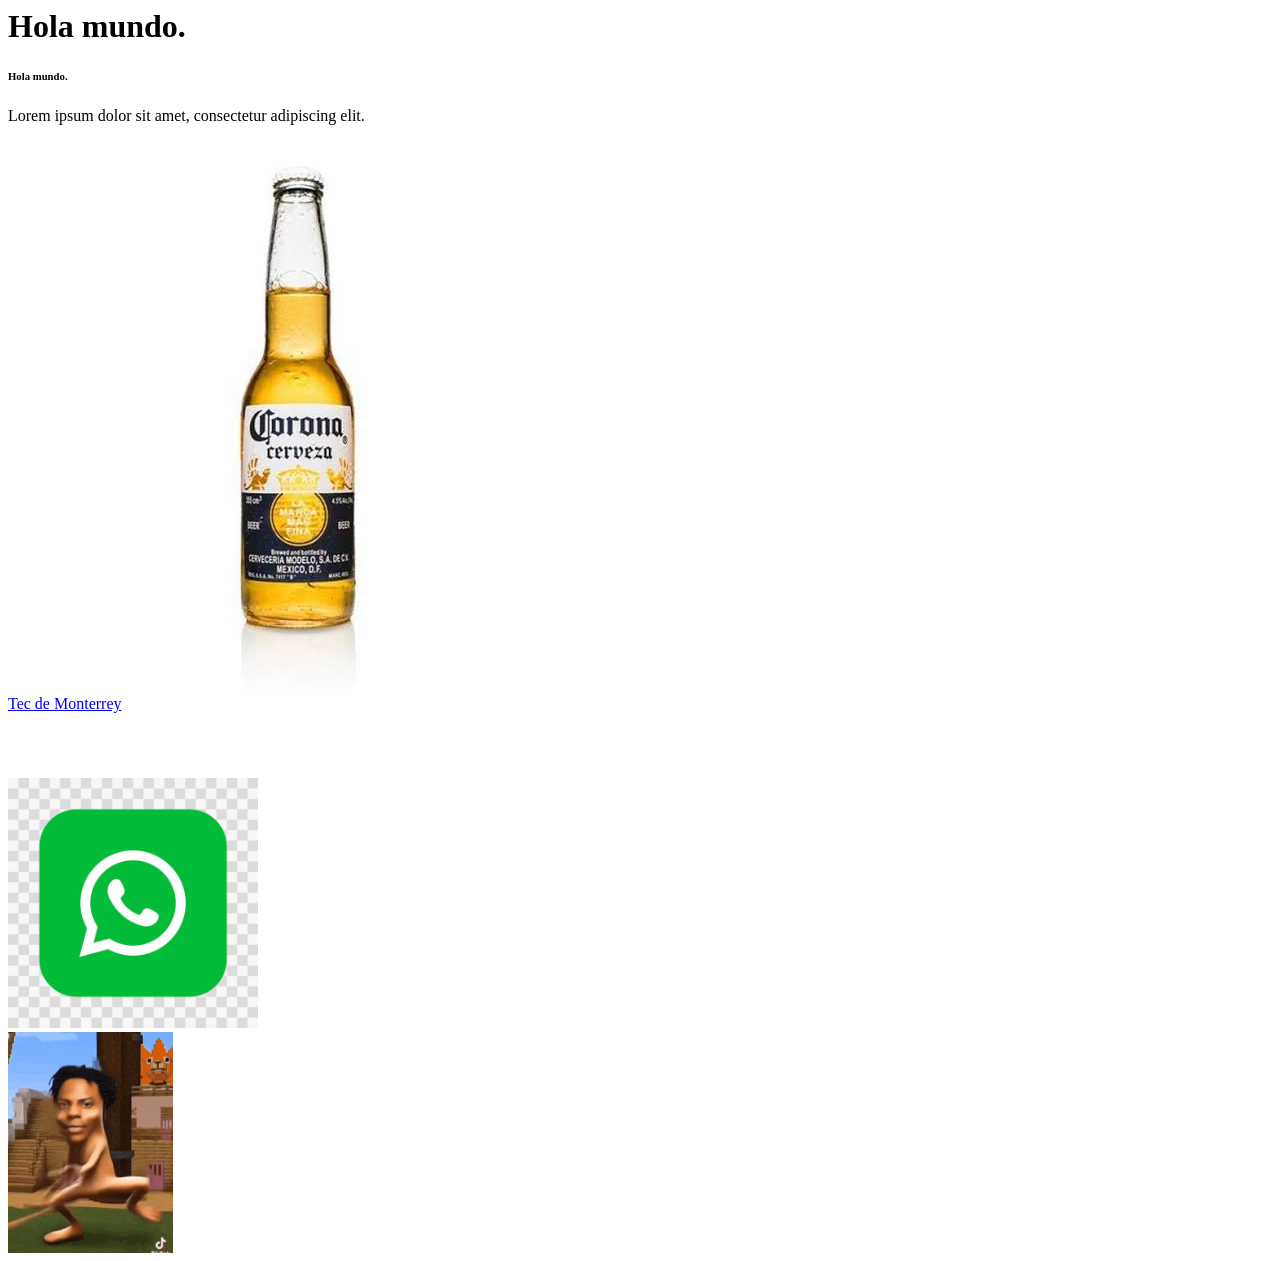
==== index.html @ f2e88a72 "Add files via upload" ====
<html>
    <head>
        <title>Mi primera página web</title>
        <meta charset="UTF-8">
        <meta lang="es">
    </head>
    <!-- Comentario -->

    <body>
        <h1>Hola mundo.</h1>
        <h6>Hola mundo.</h6>
        <p>Lorem ipsum dolor sit amet, consectetur adipiscing elit.</p>
        <img src="images.jpg">
        <br>
        <a href = "http://www.tec.mx" target="_blank">Tec de Monterrey</a>
        <br>
        <a href = "https://wa.me/4428165134?text=puto" target="_blank"><img src="wha.jpg" width="250px"></a>
        <iframe width="560" height="315" src="https://www.youtube.com/embed/8cCjtLKRN9U?si=aONjEuRA-slylXRq" title="YouTube video player" frameborder="0" allow="accelerometer; autoplay; clipboard-write; encrypted-media; gyroscope; picture-in-picture; web-share" referrerpolicy="strict-origin-when-cross-origin" allowfullscreen></iframe>
        <br>
        <img src="speed.gif">


    </body>

</html>
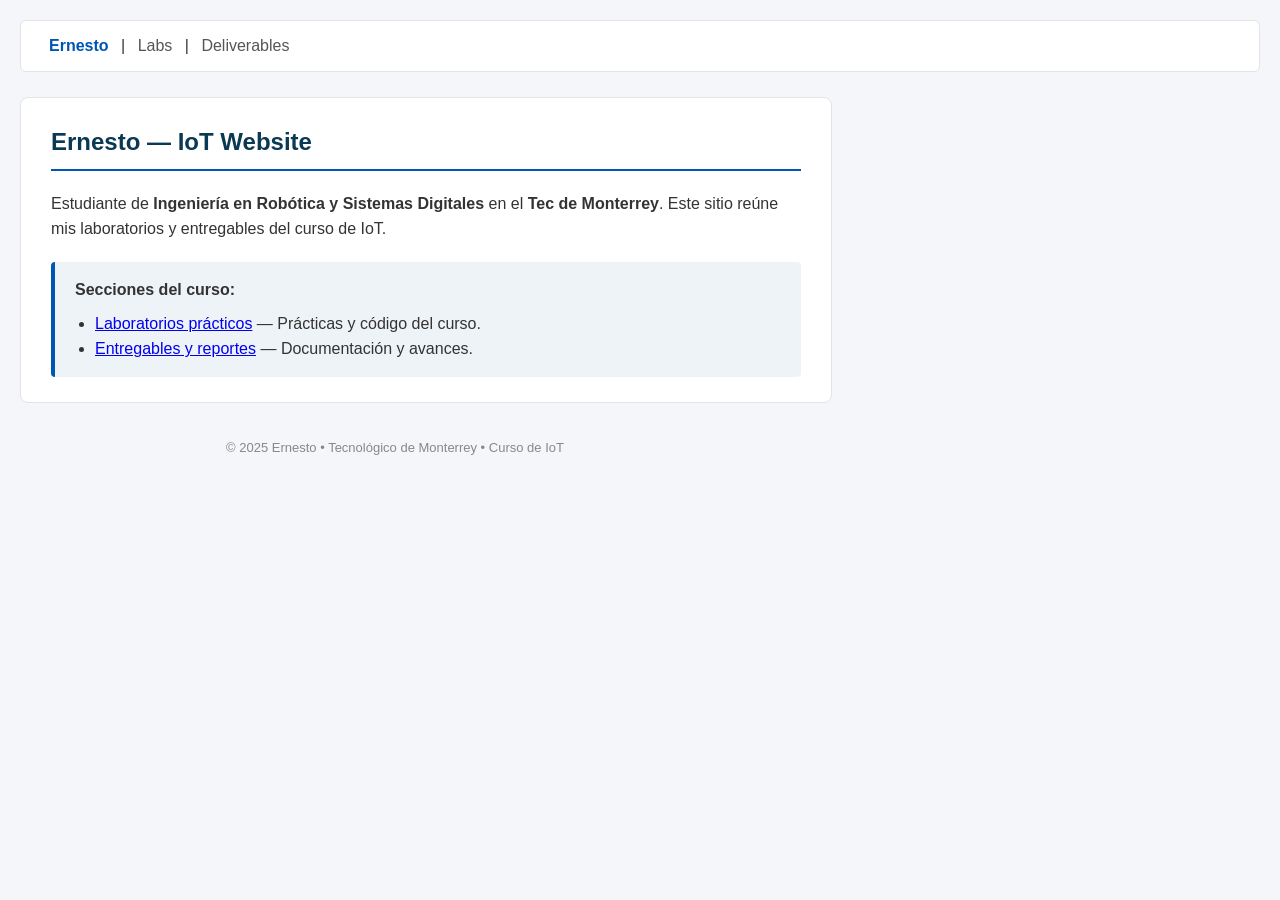
==== commit fcc88c28: "Add files via upload" ====
--- a/index.html
+++ b/index.html
@@ -1,25 +1,37 @@
-<html>
-    <head>
-        <title>Mi primera página web</title>
-        <meta charset="UTF-8">
-        <meta lang="es">
-    </head>
-    <!-- Comentario -->
+<!DOCTYPE html>
+<html lang="es">
+<head>
+    <meta charset="UTF-8">
+    <meta name="viewport" content="width=device-width, initial-scale=1.0">
+    <title>Ernesto — IoT Website</title>
+    <link rel="stylesheet" href="style.css">
+</head>
+<body>
 
-    <body>
-        <h1>Hola mundo.</h1>
-        <h6>Hola mundo.</h6>
-        <p>Lorem ipsum dolor sit amet, consectetur adipiscing elit.</p>
-        <img src="images.jpg">
-        <br>
-        <a href = "http://www.tec.mx" target="_blank">Tec de Monterrey</a>
-        <br>
-        <a href = "https://wa.me/4428165134?text=puto" target="_blank"><img src="wha.jpg" width="250px"></a>
-        <iframe width="560" height="315" src="https://www.youtube.com/embed/8cCjtLKRN9U?si=aONjEuRA-slylXRq" title="YouTube video player" frameborder="0" allow="accelerometer; autoplay; clipboard-write; encrypted-media; gyroscope; picture-in-picture; web-share" referrerpolicy="strict-origin-when-cross-origin" allowfullscreen></iframe>
-        <br>
-        <img src="speed.gif">
+    <nav>
+        <a href="index.html" class="active">Ernesto</a> |
+        <a href="labs/index.html">Labs</a> |
+        <a href="deliverables/index.html">Deliverables</a>
+    </nav>
 
+    <section>
+        <h2>Ernesto — IoT Website</h2>
+        <p>
+            Estudiante de <strong>Ingeniería en Robótica y Sistemas Digitales</strong> en el <strong>Tec de Monterrey</strong>. Este sitio reúne mis laboratorios y entregables del curso de IoT.
+        </p>
 
-    </body>
+        <div class="info-box">
+            <h3>Secciones del curso:</h3>
+            <ul>
+                <li><a href="labs/index.html">Laboratorios prácticos</a> — Prácticas y código del curso.</li>
+                <li><a href="deliverables/index.html">Entregables y reportes</a> — Documentación y avances.</li>
+            </ul>
+        </div>
+    </section>
 
+    <footer>
+        <p>© 2025 Ernesto • Tecnológico de Monterrey • Curso de IoT</p>
+    </footer>
+
+</body>
 </html>
--- a/style.css
+++ b/style.css
@@ -0,0 +1,71 @@
+
+body {
+    font-family: Arial, sans-serif;
+    margin: 0;
+    padding: 20px;
+    background-color: #f4f6f9;
+    color: #333333;
+    line-height: 1.6;
+}
+
+/* Barra de navegación */
+nav {
+    background-color: #ffffff;
+    padding: 12px 20px;
+    border: 1px solid #e1e4e8;
+    border-radius: 6px;
+    margin-bottom: 25px;
+}
+
+nav a {
+    color: #555555;
+    text-decoration: none;
+    margin: 0 8px;
+}
+
+nav a.active {
+    color: #0056b3;
+    font-weight: bold;
+}
+
+/* Contenido principal */
+section {
+    background-color: #ffffff;
+    border: 1px solid #e1e4e8;
+    border-radius: 8px;
+    padding: 25px 30px;
+    max-width: 750px;
+}
+
+h2 {
+    color: #0b3954;
+    margin-top: 0;
+    border-bottom: 2px solid #0056b3;
+    padding-bottom: 8px;
+}
+
+.info-box {
+    margin-top: 20px;
+    background-color: #eef3f8;
+    padding: 15px 20px;
+    border-left: 4px solid #0056b3;
+    border-radius: 4px;
+}
+
+.info-box h3 {
+    margin: 0 0 8px 0;
+    font-size: 16px;
+}
+
+.info-box ul {
+    margin: 0;
+    padding-left: 20px;
+}
+
+footer {
+    margin-top: 35px;
+    font-size: 13px;
+    color: #888888;
+    text-align: center;
+    max-width: 750px;
+}
